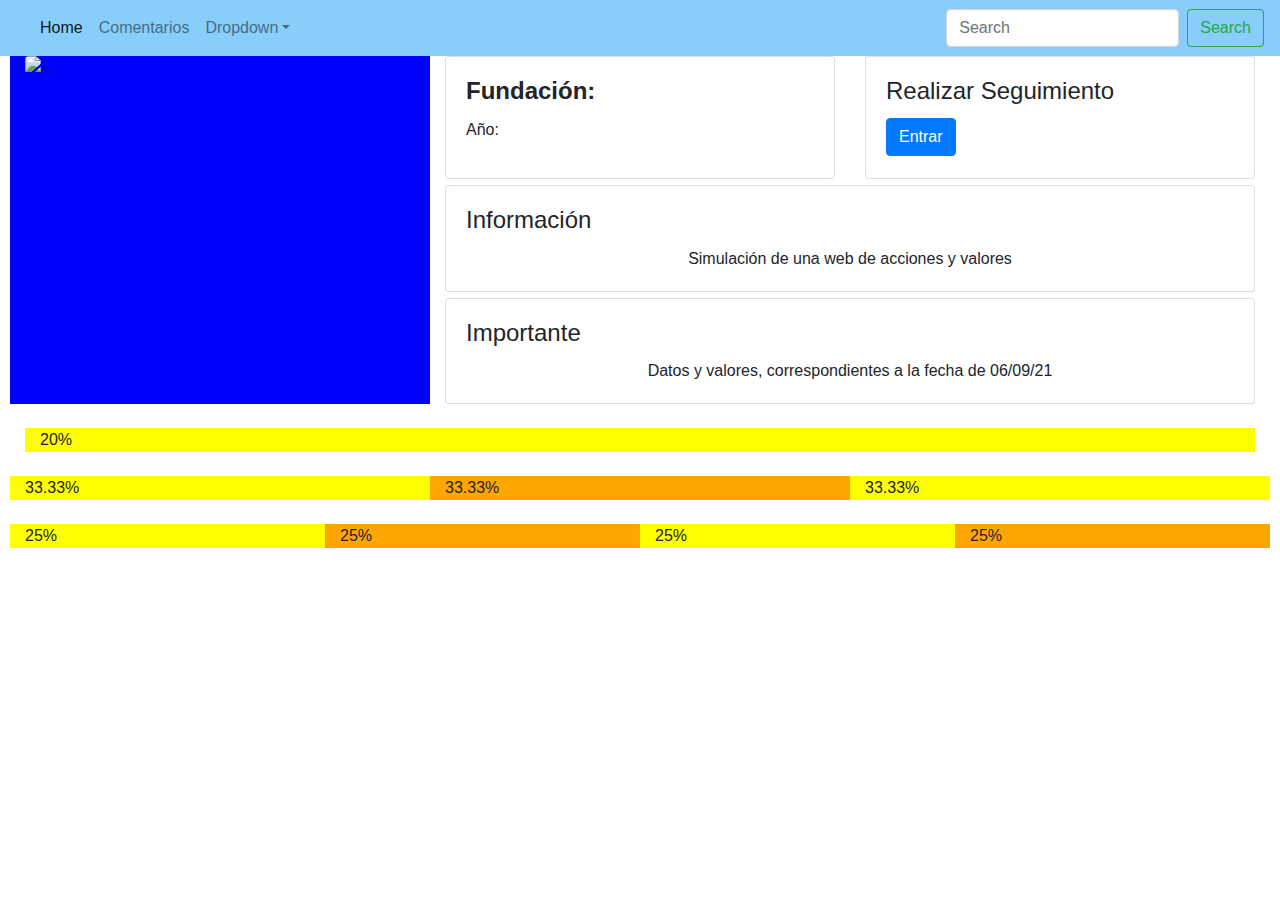
==== index.html @ 060ffbe7 "first commit" ====
<!doctype html>
<html lang="es">
  <head>
    <title>Taller 1</title>
    <!-- Required meta tags -->
    <meta charset="utf-8">
    <meta name="viewport" content="width=device-width, initial-scale=1, shrink-to-fit=no">
    
    <!-- Bootstrap CSS -->
    
    <link rel="stylesheet" href="style.css">
    <link rel="stylesheet" href="https://stackpath.bootstrapcdn.com/bootstrap/4.3.1/css/bootstrap.min.css" integrity="sha384-ggOyR0iXCbMQv3Xipma34MD+dH/1fQ784/j6cY/iJTQUOhcWr7x9JvoRxT2MZw1T" crossorigin="anonymous">
  </head>
  <body >

    <nav class="navbar navbar-expand-sm navbar-light ">
      <a class="navbar-brand" href="#"> <img id="logo" src="https://anfpfotos.cl/images/logo-web.png" alt=""></a>
      <button class="navbar-toggler d-lg-none" type="button" data-toggle="collapse" data-target="#collapsibleNavId"
          aria-controls="collapsibleNavId" aria-expanded="false" aria-label="Toggle navigation">
          <span class="navbar-toggler-icon"></span>
      </button>
      <div class="collapse navbar-collapse" id="collapsibleNavId">
          <ul class="navbar-nav mr-auto mt-2 mt-lg-0">
              <li class="nav-item active">
                  <a class="nav-link" href="#">Home <span class="sr-only">(current)</span></a>
              </li>
              <li class="nav-item">
                  <a class="nav-link" href="comentarios.html">Comentarios</a>
              </li>
              <li class="nav-item dropdown">
                  <a class="nav-link dropdown-toggle" href="#" id="dropdownId" data-toggle="dropdown"
                      aria-haspopup="true" aria-expanded="false">Dropdown</a>
                  <div class="dropdown-menu" aria-labelledby="dropdownId">
                      <a class="dropdown-item" href="#">Action 1</a>
                      <a class="dropdown-item" href="#">Action 2</a>
                  </div>
              </li>
          </ul>
          <form class="form-inline my-2 my-lg-0">
              <input class="form-control mr-sm-2" type="text" placeholder="Search">
              <button id="search" class="btn btn-outline-success my-2 my-sm-0" type="submit">Search</button>
          </form>
      </div>
  </nav>


   <div id="box">
    <div class="row">
      <div class="col-md-4" style="background-color:blue;"><img id="main" src="https://www.prensafutbol.cl/wp-content/uploads/2016/02/Camiseta_Logo_FederacionDeFutbolDeChile.jpg" class="rounded float-left" alt="..."></div>
      <div class="col-md">
        <div class="card-deck">
            <div class="card">
                <div class="card-body">
                    <h4 class="card-title"><b>Fundación: </b></h4>
                    <p>Año: </p>
                </div>
            </div>
            <div class="card">
                <div class="card-body">
                    <h4 class="card-title">Realizar Seguimiento</h4>
                    <button type="submit" class="btn btn-primary">Entrar</button>
                </div>
            </div>
        </div>
        <div class="col-md-14">
            <div class="card">

                <div class="card-body">
                    <h4 class="card-title">Información</h4>
                    <p style="text-align: center;" class="card-text">Simulación de una web de acciones y valores</p>
                </div>
            </div>
        </div>
        <div class="col-md-14">
            <div class="card">

                <div class="card-body">
                    <h4 class="card-title">Importante</h4>
                    <p style="text-align: center;" class="card-text">Datos y valores, correspondientes a la fecha de 06/09/21 </p>
                </div>
                </div>
            </div>
        </div>
    </div>
    <br>
    <div class="col" style="background-color:yellow;">20%</div>
    <br>
    <div class="row">
      <div class="col-sm-4" style="background-color:yellow;">33.33%</div>
      <div class="col-sm-4" style="background-color:orange;">33.33%</div>
      <div class="col-sm-4" style="background-color:yellow;">33.33%</div>
    </div>
    <br>
    
    <div class="row">
      <div class="col" style="background-color:yellow;">25%</div>
      <div class="col" style="background-color:orange;">25%</div>
      <div class="col" style="background-color:yellow;">25%</div>
      <div class="col" style="background-color:orange;">25%</div>
    </div>
 </div>



    <!-- Optional JavaScript -->
    <!-- jQuery first, then Popper.js, then Bootstrap JS -->
    <script src="main.js"></script>
    <script src="https://code.jquery.com/jquery-3.3.1.slim.min.js" integrity="sha384-q8i/X+965DzO0rT7abK41JStQIAqVgRVzpbzo5smXKp4YfRvH+8abtTE1Pi6jizo" crossorigin="anonymous"></script>
    <script src="https://cdnjs.cloudflare.com/ajax/libs/popper.js/1.14.7/umd/popper.min.js" integrity="sha384-UO2eT0CpHqdSJQ6hJty5KVphtPhzWj9WO1clHTMGa3JDZwrnQq4sF86dIHNDz0W1" crossorigin="anonymous"></script>
    <script src="https://stackpath.bootstrapcdn.com/bootstrap/4.3.1/js/bootstrap.min.js" integrity="sha384-JjSmVgyd0p3pXB1rRibZUAYoIIy6OrQ6VrjIEaFf/nJGzIxFDsf4x0xIM+B07jRM" crossorigin="anonymous"></script>
  </body>
</html>
---- style.css ----
#box{
padding-left: 25px;
padding-right: 25px;
}

.navbar-light{
    background-color: lightskyblue;
}

#search{
    background-color: wi;
}

.col-sm-6{
    margin-top: 50px;
   
    border: darkslateblue solid 1px;
    border-radius: 12px;
}

.form-group{
    margin-bottom: 15px;
}



#formulario{
    width: 650px;
    margin-left: auto;
    margin-right: auto;
}

#logo{
    width: 80%;
    margin: 0;
}

#main{
    
    width: 99%;
}

#box1{
    margin-top: 15px;

}

.col-md-14 {
    margin-top: 6px;
}

#cartas{
    margin-top: 45px;
    height: 100%;
}



}
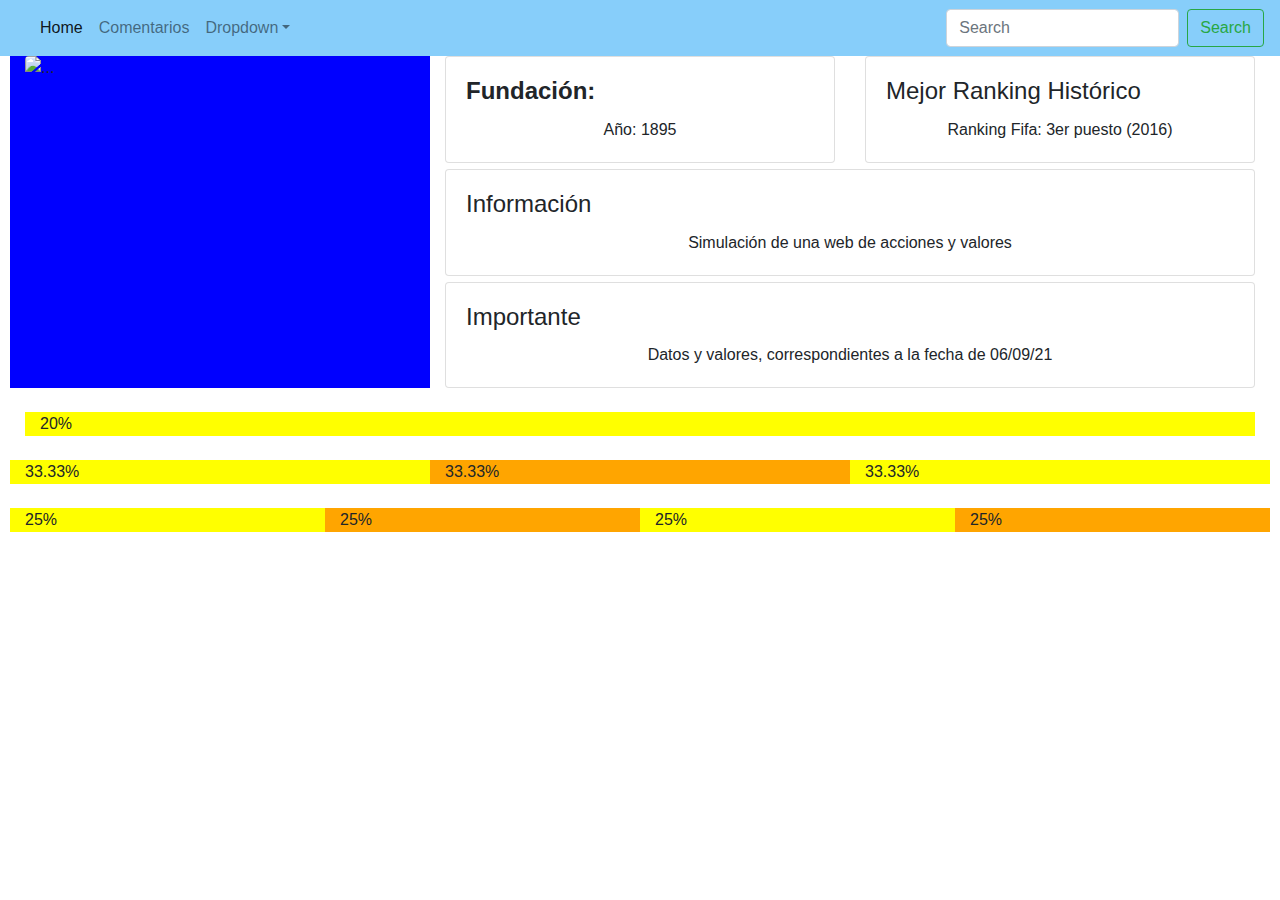
==== commit a4a09efd: "udpate hover" ====
--- a/index.html
+++ b/index.html
@@ -1,112 +1,126 @@
 <!doctype html>
 <html lang="es">
-  <head>
+
+<head>
     <title>Taller 1</title>
     <!-- Required meta tags -->
     <meta charset="utf-8">
     <meta name="viewport" content="width=device-width, initial-scale=1, shrink-to-fit=no">
-    
+
     <!-- Bootstrap CSS -->
-    
+
     <link rel="stylesheet" href="style.css">
-    <link rel="stylesheet" href="https://stackpath.bootstrapcdn.com/bootstrap/4.3.1/css/bootstrap.min.css" integrity="sha384-ggOyR0iXCbMQv3Xipma34MD+dH/1fQ784/j6cY/iJTQUOhcWr7x9JvoRxT2MZw1T" crossorigin="anonymous">
-  </head>
-  <body >
+    <link rel="stylesheet" href="https://stackpath.bootstrapcdn.com/bootstrap/4.3.1/css/bootstrap.min.css"
+        integrity="sha384-ggOyR0iXCbMQv3Xipma34MD+dH/1fQ784/j6cY/iJTQUOhcWr7x9JvoRxT2MZw1T" crossorigin="anonymous">
+</head>
+
+<body>
 
     <nav class="navbar navbar-expand-sm navbar-light ">
-      <a class="navbar-brand" href="#"> <img id="logo" src="https://anfpfotos.cl/images/logo-web.png" alt=""></a>
-      <button class="navbar-toggler d-lg-none" type="button" data-toggle="collapse" data-target="#collapsibleNavId"
-          aria-controls="collapsibleNavId" aria-expanded="false" aria-label="Toggle navigation">
-          <span class="navbar-toggler-icon"></span>
-      </button>
-      <div class="collapse navbar-collapse" id="collapsibleNavId">
-          <ul class="navbar-nav mr-auto mt-2 mt-lg-0">
-              <li class="nav-item active">
-                  <a class="nav-link" href="#">Home <span class="sr-only">(current)</span></a>
-              </li>
-              <li class="nav-item">
-                  <a class="nav-link" href="comentarios.html">Comentarios</a>
-              </li>
-              <li class="nav-item dropdown">
-                  <a class="nav-link dropdown-toggle" href="#" id="dropdownId" data-toggle="dropdown"
-                      aria-haspopup="true" aria-expanded="false">Dropdown</a>
-                  <div class="dropdown-menu" aria-labelledby="dropdownId">
-                      <a class="dropdown-item" href="#">Action 1</a>
-                      <a class="dropdown-item" href="#">Action 2</a>
-                  </div>
-              </li>
-          </ul>
-          <form class="form-inline my-2 my-lg-0">
-              <input class="form-control mr-sm-2" type="text" placeholder="Search">
-              <button id="search" class="btn btn-outline-success my-2 my-sm-0" type="submit">Search</button>
-          </form>
-      </div>
-  </nav>
+        <a class="navbar-brand" href="#"> <img id="logo" src="https://anfpfotos.cl/images/logo-web.png" alt=""></a>
+        <button class="navbar-toggler d-lg-none" type="button" data-toggle="collapse" data-target="#collapsibleNavId"
+            aria-controls="collapsibleNavId" aria-expanded="false" aria-label="Toggle navigation">
+            <span class="navbar-toggler-icon"></span>
+        </button>
+        <div class="collapse navbar-collapse" id="collapsibleNavId">
+            <ul class="navbar-nav mr-auto mt-2 mt-lg-0">
+                <li class="nav-item active">
+                    <a class="nav-link" href="#">Home <span class="sr-only">(current)</span></a>
+                </li>
+                <li class="nav-item">
+                    <a class="nav-link" href="comentarios.html">Comentarios</a>
+                </li>
+                <li class="nav-item dropdown">
+                    <a class="nav-link dropdown-toggle" href="#" id="dropdownId" data-toggle="dropdown"
+                        aria-haspopup="true" aria-expanded="false">Dropdown</a>
+                    <div class="dropdown-menu" aria-labelledby="dropdownId">
+                        <a class="dropdown-item" href="#">Action 1</a>
+                        <a class="dropdown-item" href="#">Action 2</a>
+                    </div>
+                </li>
+            </ul>
+            <form class="form-inline my-2 my-lg-0">
+                <input class="form-control mr-sm-2" type="text" placeholder="Search">
+                <button id="search" class="btn btn-outline-success my-2 my-sm-0" type="submit">Search</button>
+            </form>
+        </div>
+    </nav>
 
 
-   <div id="box">
-    <div class="row">
-      <div class="col-md-4" style="background-color:blue;"><img id="main" src="https://www.prensafutbol.cl/wp-content/uploads/2016/02/Camiseta_Logo_FederacionDeFutbolDeChile.jpg" class="rounded float-left" alt="..."></div>
-      <div class="col-md">
-        <div class="card-deck">
-            <div class="card">
-                <div class="card-body">
-                    <h4 class="card-title"><b>Fundación: </b></h4>
-                    <p>Año: </p>
+    <div id="box">
+        <div class="row">
+            <div class="col-md-4" style="background-color:blue;"><img id="main"
+                    src="https://www.prensafutbol.cl/wp-content/uploads/2016/02/Camiseta_Logo_FederacionDeFutbolDeChile.jpg"
+                    class="rounded float-left" alt="..."></div>
+            <div class="col-md">
+                <div class="card-deck">
+                    <div class="card">
+                        <div class="card-body">
+                            <h4 class="card-title"><b>Fundación: </b></h4>
+                            <p style="text-align: center;" class="card-text">Año: 1895</p>
+                        </div>
+                    </div>
+                    <div class="card">
+                        <div class="card-body">
+                            <h4 class="card-title">Mejor Ranking Histórico</h4>
+                            <p style="text-align: center;" class="card-text" >Ranking Fifa: 3er puesto (2016)</p>
+                        </div>
+                    </div>
                 </div>
-            </div>
-            <div class="card">
-                <div class="card-body">
-                    <h4 class="card-title">Realizar Seguimiento</h4>
-                    <button type="submit" class="btn btn-primary">Entrar</button>
+                <div class="col-md-14">
+                    <div class="card">
+
+                        <div class="card-body">
+                            <h4 class="card-title">Información</h4>
+                            <p style="text-align: center;" class="card-text">Simulación de una web de acciones y valores
+                            </p>
+                        </div>
+                    </div>
+                </div>
+                <div class="col-md-14">
+                    <div class="card">
+
+                        <div class="card-body">
+                            <h4 class="card-title">Importante</h4>
+                            <p style="text-align: center;" class="card-text">Datos y valores, correspondientes a la
+                                fecha de 06/09/21 </p>
+                        </div>
+                    </div>
                 </div>
             </div>
         </div>
-        <div class="col-md-14">
-            <div class="card">
+        <br>
+        <div class="col" style="background-color:yellow;">20%</div>
+        <br>
+        <div class="row">
+            <div class="col-sm-4" style="background-color:yellow;">33.33%</div>
+            <div class="col-sm-4" style="background-color:orange;">33.33%</div>
+            <div class="col-sm-4" style="background-color:yellow;">33.33%</div>
+        </div>
+        <br>
 
-                <div class="card-body">
-                    <h4 class="card-title">Información</h4>
-                    <p style="text-align: center;" class="card-text">Simulación de una web de acciones y valores</p>
-                </div>
-            </div>
-        </div>
-        <div class="col-md-14">
-            <div class="card">
-
-                <div class="card-body">
-                    <h4 class="card-title">Importante</h4>
-                    <p style="text-align: center;" class="card-text">Datos y valores, correspondientes a la fecha de 06/09/21 </p>
-                </div>
-                </div>
-            </div>
+        <div class="row">
+            <div class="col" style="background-color:yellow;">25%</div>
+            <div class="col" style="background-color:orange;">25%</div>
+            <div class="col" style="background-color:yellow;">25%</div>
+            <div class="col" style="background-color:orange;">25%</div>
         </div>
     </div>
-    <br>
-    <div class="col" style="background-color:yellow;">20%</div>
-    <br>
-    <div class="row">
-      <div class="col-sm-4" style="background-color:yellow;">33.33%</div>
-      <div class="col-sm-4" style="background-color:orange;">33.33%</div>
-      <div class="col-sm-4" style="background-color:yellow;">33.33%</div>
-    </div>
-    <br>
-    
-    <div class="row">
-      <div class="col" style="background-color:yellow;">25%</div>
-      <div class="col" style="background-color:orange;">25%</div>
-      <div class="col" style="background-color:yellow;">25%</div>
-      <div class="col" style="background-color:orange;">25%</div>
-    </div>
- </div>
 
 
 
     <!-- Optional JavaScript -->
     <!-- jQuery first, then Popper.js, then Bootstrap JS -->
     <script src="main.js"></script>
-    <script src="https://code.jquery.com/jquery-3.3.1.slim.min.js" integrity="sha384-q8i/X+965DzO0rT7abK41JStQIAqVgRVzpbzo5smXKp4YfRvH+8abtTE1Pi6jizo" crossorigin="anonymous"></script>
-    <script src="https://cdnjs.cloudflare.com/ajax/libs/popper.js/1.14.7/umd/popper.min.js" integrity="sha384-UO2eT0CpHqdSJQ6hJty5KVphtPhzWj9WO1clHTMGa3JDZwrnQq4sF86dIHNDz0W1" crossorigin="anonymous"></script>
-    <script src="https://stackpath.bootstrapcdn.com/bootstrap/4.3.1/js/bootstrap.min.js" integrity="sha384-JjSmVgyd0p3pXB1rRibZUAYoIIy6OrQ6VrjIEaFf/nJGzIxFDsf4x0xIM+B07jRM" crossorigin="anonymous"></script>
-  </body>
+    <script src="https://code.jquery.com/jquery-3.3.1.slim.min.js"
+        integrity="sha384-q8i/X+965DzO0rT7abK41JStQIAqVgRVzpbzo5smXKp4YfRvH+8abtTE1Pi6jizo"
+        crossorigin="anonymous"></script>
+    <script src="https://cdnjs.cloudflare.com/ajax/libs/popper.js/1.14.7/umd/popper.min.js"
+        integrity="sha384-UO2eT0CpHqdSJQ6hJty5KVphtPhzWj9WO1clHTMGa3JDZwrnQq4sF86dIHNDz0W1"
+        crossorigin="anonymous"></script>
+    <script src="https://stackpath.bootstrapcdn.com/bootstrap/4.3.1/js/bootstrap.min.js"
+        integrity="sha384-JjSmVgyd0p3pXB1rRibZUAYoIIy6OrQ6VrjIEaFf/nJGzIxFDsf4x0xIM+B07jRM"
+        crossorigin="anonymous"></script>
+</body>
+
 </html>--- a/style.css
+++ b/style.css
@@ -56,5 +56,6 @@
 }
 
 
-
-} +.card :hover{
+    color: red;
+}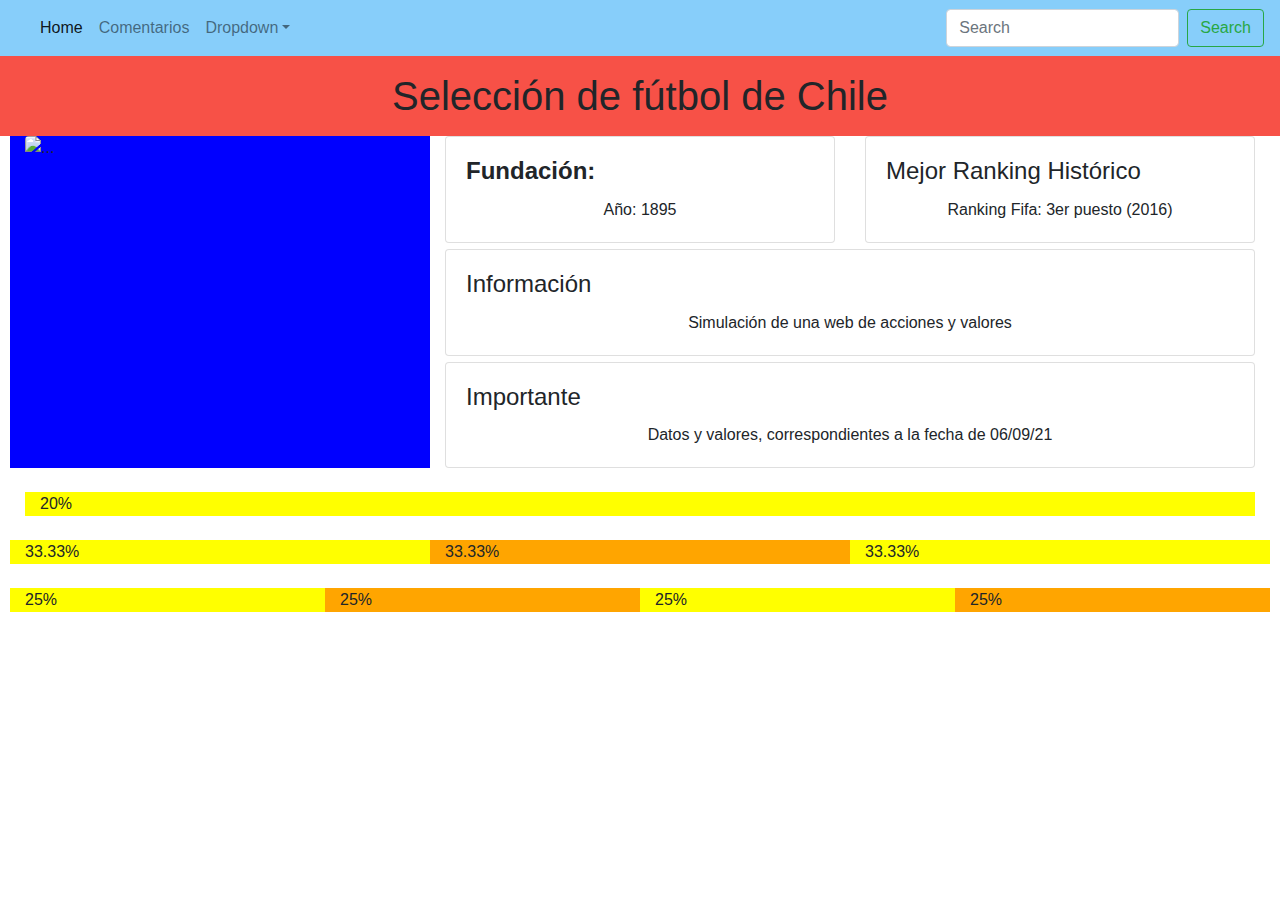
==== commit 76a7f249: "last commit" ====
--- a/index.html
+++ b/index.html
@@ -47,6 +47,12 @@
     </nav>
 
 
+        <div class="row">
+            <div class="col" id="titular" style="background-color:#F75147">
+            <h1 >Selección de fútbol de Chile</h1>
+            </div>
+    </div>
+
     <div id="box">
         <div class="row">
             <div class="col-md-4" style="background-color:blue;"><img id="main"
@@ -60,7 +66,7 @@
                             <p style="text-align: center;" class="card-text">Año: 1895</p>
                         </div>
                     </div>
-                    <div class="card">
+                    <div class="card" id="card2">
                         <div class="card-body">
                             <h4 class="card-title">Mejor Ranking Histórico</h4>
                             <p style="text-align: center;" class="card-text" >Ranking Fifa: 3er puesto (2016)</p>
@@ -78,7 +84,7 @@
                     </div>
                 </div>
                 <div class="col-md-14">
-                    <div class="card">
+                    <div class="card" id="card2">
 
                         <div class="card-body">
                             <h4 class="card-title">Importante</h4>
--- a/style.css
+++ b/style.css
@@ -38,7 +38,7 @@
 
 #main{
     
-    width: 99%;
+    width: 100%;
 }
 
 #box1{
@@ -55,7 +55,19 @@
     height: 100%;
 }
 
+#titular{
+    height: 5rem;
+    padding: 1rem;
+    text-align: center;
+    font-family: Impact, Haettenschweiler, 'Arial Narrow Bold', sans-serif;
+
+}
 
 .card :hover{
     color: red;
-}+   
+}
+
+#card2 :hover{
+    color: blue;
+  }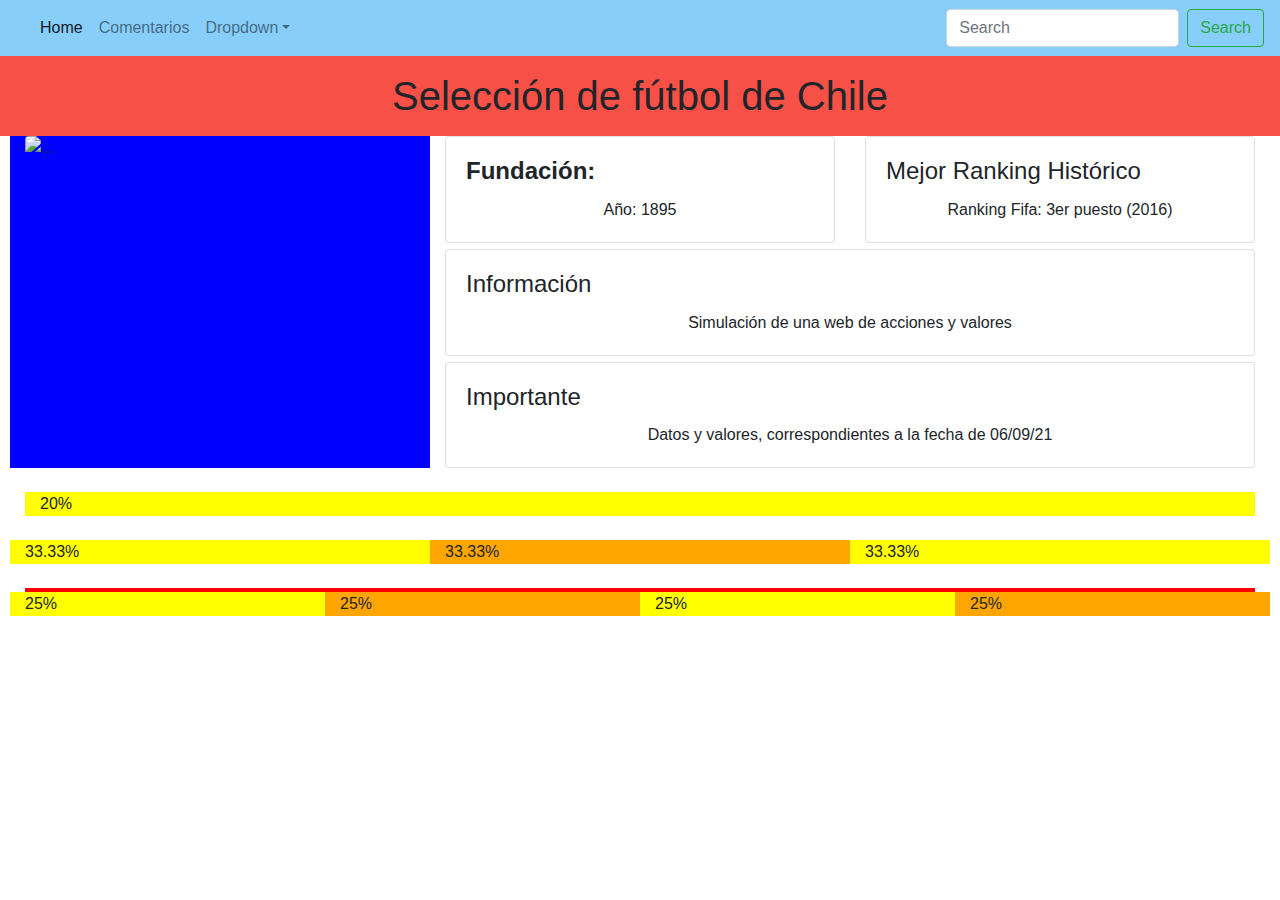
==== commit 9ce4ca1e: "Corregir [Object, object]" ====
--- a/index.html
+++ b/index.html
@@ -47,10 +47,13 @@
     </nav>
 
 
-        <div class="row">
-            <div class="col" id="titular" style="background-color:#F75147">
-            <h1 >Selección de fútbol de Chile</h1>
-            </div>
+
+
+
+    <div class="row">
+        <div class="col" id="titular" style="background-color:#F75147">
+            <h1>Selección de fútbol de Chile</h1>
+        </div>
     </div>
 
     <div id="box">
@@ -69,7 +72,7 @@
                     <div class="card" id="card2">
                         <div class="card-body">
                             <h4 class="card-title">Mejor Ranking Histórico</h4>
-                            <p style="text-align: center;" class="card-text" >Ranking Fifa: 3er puesto (2016)</p>
+                            <p style="text-align: center;" class="card-text">Ranking Fifa: 3er puesto (2016)</p>
                         </div>
                     </div>
                 </div>
@@ -105,6 +108,11 @@
         </div>
         <br>
 
+       
+        <div data-index="index" id="cajaComentarios">
+           
+        </div>
+
         <div class="row">
             <div class="col" style="background-color:yellow;">25%</div>
             <div class="col" style="background-color:orange;">25%</div>
--- a/style.css
+++ b/style.css
@@ -70,4 +70,8 @@
 
 #card2 :hover{
     color: blue;
-  }+  }
+#cajaComentarios{
+    border: red solid 2px;
+    border-color: red solid 1px;
+}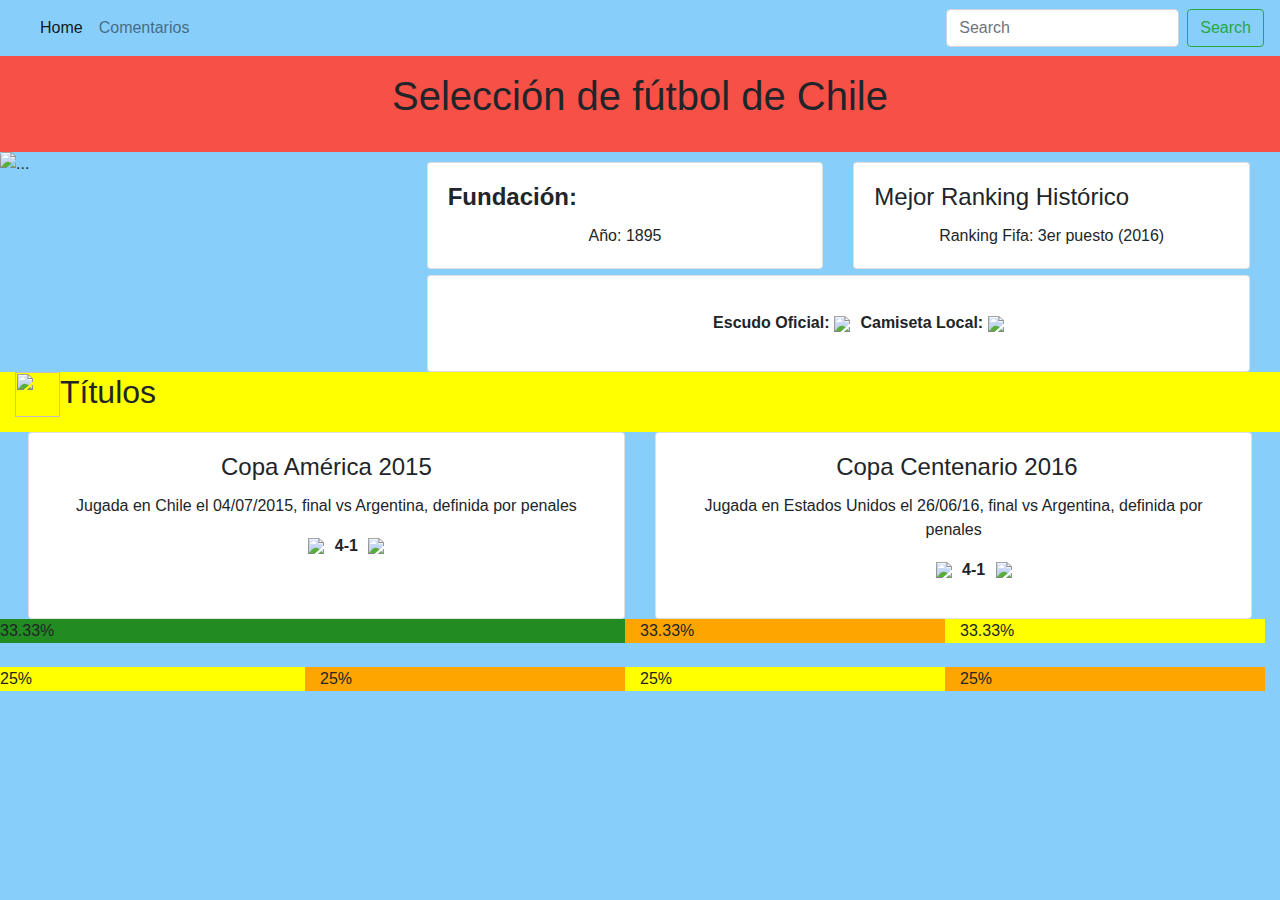
==== commit e8bd1a4f: "comentarios activos, falta agregar info de jugadores, validar la entrada de reviews" ====
--- a/index.html
+++ b/index.html
@@ -14,7 +14,7 @@
         integrity="sha384-ggOyR0iXCbMQv3Xipma34MD+dH/1fQ784/j6cY/iJTQUOhcWr7x9JvoRxT2MZw1T" crossorigin="anonymous">
 </head>
 
-<body>
+<body style="background-color: lightskyblue;">
 
     <nav class="navbar navbar-expand-sm navbar-light ">
         <a class="navbar-brand" href="#"> <img id="logo" src="https://anfpfotos.cl/images/logo-web.png" alt=""></a>
@@ -30,14 +30,6 @@
                 <li class="nav-item">
                     <a class="nav-link" href="comentarios.html">Comentarios</a>
                 </li>
-                <li class="nav-item dropdown">
-                    <a class="nav-link dropdown-toggle" href="#" id="dropdownId" data-toggle="dropdown"
-                        aria-haspopup="true" aria-expanded="false">Dropdown</a>
-                    <div class="dropdown-menu" aria-labelledby="dropdownId">
-                        <a class="dropdown-item" href="#">Action 1</a>
-                        <a class="dropdown-item" href="#">Action 2</a>
-                    </div>
-                </li>
             </ul>
             <form class="form-inline my-2 my-lg-0">
                 <input class="form-control mr-sm-2" type="text" placeholder="Search">
@@ -50,20 +42,21 @@
 
 
 
-    <div class="row">
-        <div class="col" id="titular" style="background-color:#F75147">
-            <h1>Selección de fútbol de Chile</h1>
-        </div>
+
+    <div class="col" id="titular" style="background-color:#F75147">
+        <h1 id="central">Selección de fútbol de Chile</h1>
     </div>
 
     <div id="box">
         <div class="row">
-            <div class="col-md-4" style="background-color:blue;"><img id="main"
-                    src="https://www.prensafutbol.cl/wp-content/uploads/2016/02/Camiseta_Logo_FederacionDeFutbolDeChile.jpg"
-                    class="rounded float-left" alt="..."></div>
+            <div class="col-md-4">
+                <span><img id="main"
+                        src="https://www.prensafutbol.cl/wp-content/uploads/2016/02/Camiseta_Logo_FederacionDeFutbolDeChile.jpg"
+                        class="rounded float-left" alt="..."></span>
+            </div>
             <div class="col-md">
-                <div class="card-deck">
-                    <div class="card">
+                <div class="card-deck" id="cartas">
+                    <div class="card" id="card1">
                         <div class="card-body">
                             <h4 class="card-title"><b>Fundación: </b></h4>
                             <p style="text-align: center;" class="card-text">Año: 1895</p>
@@ -77,40 +70,84 @@
                     </div>
                 </div>
                 <div class="col-md-14">
-                    <div class="card">
-
+                    <div class="card" id="card1">
                         <div class="card-body">
-                            <h4 class="card-title">Información</h4>
-                            <p style="text-align: center;" class="card-text">Simulación de una web de acciones y valores
-                            </p>
-                        </div>
-                    </div>
-                </div>
-                <div class="col-md-14">
-                    <div class="card" id="card2">
-
-                        <div class="card-body">
-                            <h4 class="card-title">Importante</h4>
-                            <p style="text-align: center;" class="card-text">Datos y valores, correspondientes a la
-                                fecha de 06/09/21 </p>
+                            <ul id="lista1">
+                                <li><Span><b>Escudo Oficial: </b><img
+                                            src="https://anfpfotos.cl/clubes//322762a03d21051fa7b2fa0c962609df.png"
+                                            width="80"></Span></li>
+                                <li><span><b>Camiseta Local: </b><img
+                                            src="https://cdn.fifacm.com/content/media/imgs/fifa21/kits/j0_111459_0.png "
+                                            width="80"></span></li>
+                            </ul>
                         </div>
                     </div>
                 </div>
             </div>
+
         </div>
-        <br>
-        <div class="col" style="background-color:yellow;">20%</div>
-        <br>
+        <div class="col" style="background-color:yellow; height: 60px;">
+            <h2><i><img src="https://images.vexels.com/media/users/3/166374/isolated/lists/2d110c8fc75eff04efb10ec632216b01-trofeo-de-graduacion-plana.png"
+                        id="logoBanner" alt=""></i>Títulos</h2>
+        </div>
+        <div>
+            <div class="card-deck" id="trofeos">
+                <div class="card">
+                    <img class="card-img-top" src="holder.js/100x180/" alt="">
+                    <div class="card-body">
+                        <h4 style="text-align: center;" class="card-title"> <span><img
+                                    src="https://anfpfotos.cl/img/copamerica.png" alt=""></span>Copa América
+                            2015</h4>
+                        <p class="card-text" style="text-align: center;">Jugada en Chile el 04/07/2015, final vs
+                            Argentina, definida por penales</p>
+                        <ul id="lista1">
+                            <li><Span> <img src="https://anfpfotos.cl/clubes//322762a03d21051fa7b2fa0c962609df.png"
+                                        width="40"></span></li>
+                            <li><span><b> 4-1</b>
+                                </span></li>
+                            <li><span><img src="https://anfpfotos.cl/clubes/2ca171b719b56623b7f739026416ff19.png"
+                                        width="40"></span></li>
+                        </ul>
+                    </div>
+                </div>
+                <div class="card">
+                    <img class="card-img-top" src="holder.js/100x180/" alt="">
+                    <div class="card-body">
+                        <h4 style="text-align: center;" class="card-title"><span><img
+                                    src="https://anfpfotos.cl/img/copacentenario.png" alt=""></span> Copa Centenario
+                            2016</h4>
+                        <p class="card-text" style="text-align: center;">Jugada en Estados Unidos el 26/06/16, final vs
+                            Argentina, definida por
+                            penales</p>
+                        <ul id="lista1">
+                            <li><Span> <img src="https://anfpfotos.cl/clubes//322762a03d21051fa7b2fa0c962609df.png"
+                                        width="40"></span></li>
+                            <li><span><b> 4-1</b>
+                                </span></li>
+                            <li><span><img src="https://anfpfotos.cl/clubes/2ca171b719b56623b7f739026416ff19.png"
+                                        width="40"></span></li>
+                        </ul>
+                    </div>
+
+                </div>
+            </div>
+        </div>
+
+
+
+
         <div class="row">
-            <div class="col-sm-4" style="background-color:yellow;">33.33%</div>
-            <div class="col-sm-4" style="background-color:orange;">33.33%</div>
-            <div class="col-sm-4" style="background-color:yellow;">33.33%</div>
+            <div class="col-6" style="background-color:forestgreen;">33.33%</div>
+            <div class="col-sm" style="background-color:orange;">33.33%</div>
+            <div class="col-3" style="background-color:yellow;">33.33%</div>
         </div>
         <br>
 
-       
-        <div data-index="index" id="cajaComentarios">
-           
+
+        <div class="container">
+            <div data-index="index" id="cajaComentarios">
+
+            </div>
         </div>
 
         <div class="row">
--- a/style.css
+++ b/style.css
@@ -1,16 +1,20 @@
+.h3{
+    text-align: center;
+}
 
 #box{
-padding-left: 25px;
-padding-right: 25px;
+width: 100%;
 }
 
+.row{
+    width: 100%;
+}
 .navbar-light{
+    width: 100%;
     background-color: lightskyblue;
 }
 
-#search{
-    background-color: wi;
-}
+
 
 .col-sm-6{
     margin-top: 50px;
@@ -22,7 +26,6 @@
 .form-group{
     margin-bottom: 15px;
 }
-
 
 
 #formulario{
@@ -37,8 +40,7 @@
 }
 
 #main{
-    
-    width: 100%;
+   width: 100%;
 }
 
 #box1{
@@ -51,27 +53,83 @@
 }
 
 #cartas{
-    margin-top: 45px;
-    height: 100%;
+    margin-top: 10px;
 }
 
 #titular{
-    height: 5rem;
-    padding: 1rem;
+    height: 6rem;
+    padding-top: 1rem;
     text-align: center;
     font-family: Impact, Haettenschweiler, 'Arial Narrow Bold', sans-serif;
 
 }
 
-.card :hover{
-    color: red;
-   
+#card1 :hover{
+    color: red;  
+}
+#lista1 li{
+    display:inline;
+    padding-left:3px;
+    padding-right:3px;
 }
 
 #card2 :hover{
     color: blue;
   }
-#cajaComentarios{
-    border: red solid 2px;
-    border-color: red solid 1px;
-}+
+#com{
+    margin-bottom: 10px;
+    margin-left: auto;
+    margin-right: auto;
+    background-color: whitesmoke;
+    border: black solid 3px;
+
+}
+.cardeck{
+    width: 40%;
+    align-items: center;
+    text-align: center;
+}
+
+#logoBanner{
+    width: 45px;
+    height: 45px;
+}
+
+#trofeos{
+    margin-left: auto;
+    margin-right: auto;
+    width: 98%;
+}
+
+@media only screen and (min-width: 550px) {
+    .box {
+      width: 100%;
+    }
+    
+    #lista1{
+        margin-top: 15px;
+        text-align: center;
+    }
+   
+}
+
+@media only screen and (max-width: 550px) {
+    #central{
+        font-size:35px;
+    }
+    #main{
+        width: 99%;
+    }
+    #lista1{
+        
+        width: 850px;
+        padding-left: 0px;
+        margin-left: auto;
+        margin-right: auto;
+    }
+    .box{
+        width: 850px;
+    }
+   
+}
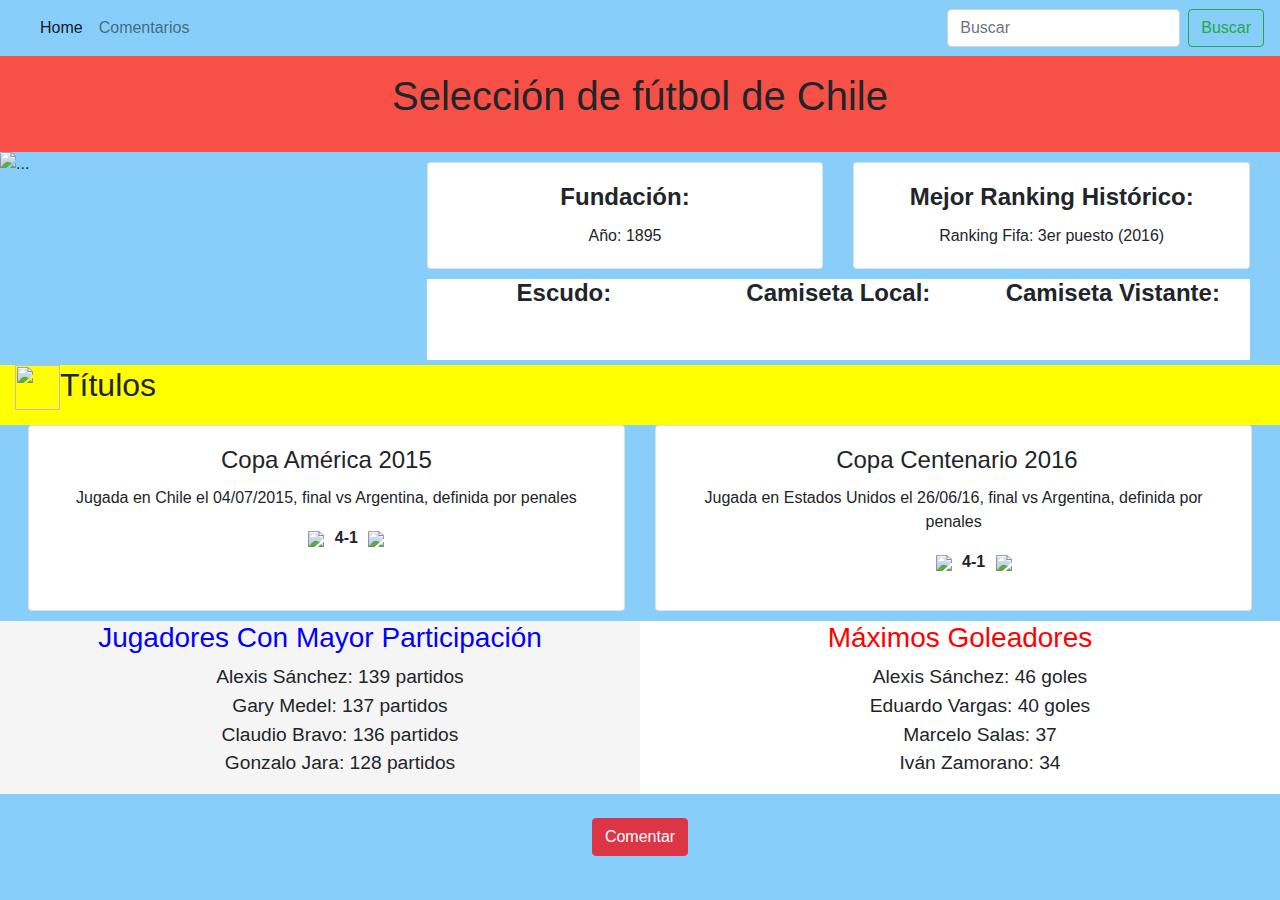
==== commit a56d3ee3: "update cols and comentarios page" ====
--- a/index.html
+++ b/index.html
@@ -16,7 +16,7 @@
 
 <body style="background-color: lightskyblue;">
 
-    <nav class="navbar navbar-expand-sm navbar-light ">
+    <nav class="navbar navbar-expand-sm navbar-light">
         <a class="navbar-brand" href="#"> <img id="logo" src="https://anfpfotos.cl/images/logo-web.png" alt=""></a>
         <button class="navbar-toggler d-lg-none" type="button" data-toggle="collapse" data-target="#collapsibleNavId"
             aria-controls="collapsibleNavId" aria-expanded="false" aria-label="Toggle navigation">
@@ -25,15 +25,15 @@
         <div class="collapse navbar-collapse" id="collapsibleNavId">
             <ul class="navbar-nav mr-auto mt-2 mt-lg-0">
                 <li class="nav-item active">
-                    <a class="nav-link" href="#">Home <span class="sr-only">(current)</span></a>
+                    <a class="nav-link" href="#">Home <span class="sr-only"></a>
                 </li>
                 <li class="nav-item">
                     <a class="nav-link" href="comentarios.html">Comentarios</a>
                 </li>
             </ul>
             <form class="form-inline my-2 my-lg-0">
-                <input class="form-control mr-sm-2" type="text" placeholder="Search">
-                <button id="search" class="btn btn-outline-success my-2 my-sm-0" type="submit">Search</button>
+                <input class="form-control mr-sm-2" type="text" placeholder="Buscar">
+                <button id="search" class="btn btn-outline-success my-2 my-sm-0" type="submit">Buscar</button>
             </form>
         </div>
     </nav>
@@ -62,25 +62,34 @@
                             <p style="text-align: center;" class="card-text">Año: 1895</p>
                         </div>
                     </div>
-                    <div class="card" id="card2">
+                    <div class="card" id="card1">
                         <div class="card-body">
-                            <h4 class="card-title">Mejor Ranking Histórico</h4>
+                            <h4 class="card-title"><b>Mejor Ranking Histórico: </b></h4>
                             <p style="text-align: center;" class="card-text">Ranking Fifa: 3er puesto (2016)</p>
                         </div>
                     </div>
                 </div>
-                <div class="col-md-14">
-                    <div class="card" id="card1">
-                        <div class="card-body">
-                            <ul id="lista1">
-                                <li><Span><b>Escudo Oficial: </b><img
-                                            src="https://anfpfotos.cl/clubes//322762a03d21051fa7b2fa0c962609df.png"
-                                            width="80"></Span></li>
-                                <li><span><b>Camiseta Local: </b><img
-                                            src="https://cdn.fifacm.com/content/media/imgs/fifa21/kits/j0_111459_0.png "
-                                            width="80"></span></li>
-                            </ul>
-                        </div>
+                <div class="row" style="margin-left: auto; margin-right: auto; margin-top: 10px;">
+                    <div id="simbolos" class="col-lg" style="background-color:white;">
+                        <h4 class="card-title"><b>Escudo: </b></h4>
+                        <ul id="lista3">
+                            <span><img src="https://anfpfotos.cl/notas/logo-federacion2019.png" width="150"
+                                    alt=""></span>
+                        </ul>
+                    </div>
+                    <div id="simbolos" class="col-lg" style="background-color:white">
+                        <h4  class="card-title "><b>Camiseta Local: </b></h4>
+                        <ul id="lista3">
+                            <span><img src="https://cdn.fifacm.com/content/media/imgs/fifa21/kits/j0_111459_0.png"
+                                    width="150" alt=""></span>
+                        </ul>
+                    </div>
+                    <div id="simbolos" class="col-lg" style="background-color:white">
+                        <h4 class="card-title"><b>Camiseta Vistante: </b></h4>
+                        <ul id="lista3">
+                            <span><img src="https://cdn.fifacm.com/content/media/imgs/fifa21/kits/j1_111459_0.png" width="150"
+                                    alt=""></span>
+                        </ul>
                     </div>
                 </div>
             </div>
@@ -128,18 +137,33 @@
                                         width="40"></span></li>
                         </ul>
                     </div>
-
-                </div>
-            </div>
-        </div>
-
-
-
-
-        <div class="row">
-            <div class="col-6" style="background-color:forestgreen;">33.33%</div>
-            <div class="col-sm" style="background-color:orange;">33.33%</div>
-            <div class="col-3" style="background-color:yellow;">33.33%</div>
+                </div>
+            </div>
+        </div>
+
+
+
+
+        <div class="row" style="margin-left: auto; margin-right: auto; margin-top: 10px;">
+            <div class="col-lg" style="background-color:whitesmoke;">
+                <h3 style="color: blue;">Jugadores Con Mayor Participación</h3>
+                <ul id="lista2">
+                    <li><span>Alexis Sánchez: 139 partidos</span></li>
+                    <li><span>Gary Medel: 137 partidos</span></li>
+                    <li><span>Claudio Bravo: 136 partidos</span></li>
+                    <li><span>Gonzalo Jara: 128 partidos</span></li>
+                </ul>
+            </div>
+            <div class="col-lg" style="background-color:white">
+                <h3 style="color: red;">Máximos Goleadores</h3>
+                <ul id="lista2">
+                    <li><span>Alexis Sánchez: 46 goles</span></li>
+                    <li><span>Eduardo Vargas: 40 goles</span></li>
+                    <li><span>Marcelo Salas: 37</span></li>
+                    <li><span>Iván Zamorano: 34</span></li>
+                </ul>
+            </div>
+
         </div>
         <br>
 
@@ -148,14 +172,14 @@
             <div data-index="index" id="cajaComentarios">
 
             </div>
-        </div>
-
-        <div class="row">
-            <div class="col" style="background-color:yellow;">25%</div>
-            <div class="col" style="background-color:orange;">25%</div>
-            <div class="col" style="background-color:yellow;">25%</div>
-            <div class="col" style="background-color:orange;">25%</div>
-        </div>
+           <div>
+               <div class="col-xs-1-12">
+                    <a name="" id="" class="btn btn-danger" href="comentarios.html" role="button">Comentar</a>
+               </div>
+           </div>
+        </div>
+
+    
     </div>
 
 
--- a/style.css
+++ b/style.css
@@ -14,7 +14,10 @@
     background-color: lightskyblue;
 }
 
-
+.container{
+    text-align: center;
+    padding-bottom: 25px;
+}
 
 .col-sm-6{
     margin-top: 50px;
@@ -77,6 +80,11 @@
     color: blue;
   }
 
+#comentarios{
+    margin-top: 80px;
+    width: 50%;
+}
+
 #com{
     margin-bottom: 10px;
     margin-left: auto;
@@ -111,6 +119,10 @@
         margin-top: 15px;
         text-align: center;
     }
+    #comentarios{
+        
+        width: 40%;
+    }
    
 }
 
@@ -130,6 +142,36 @@
     }
     .box{
         width: 850px;
+    
+    }
+    #comentarios{
+        width: 100%;
     }
    
 }
+h3{
+    text-align: center;
+}
+#lista2{
+    text-align: center;
+    font-size: 1.2rem;
+    list-style:none;
+}
+
+#simbolos{
+    margin-bottom: 5px;
+}
+
+#simbolos :hover{
+color: blue;
+}
+
+#lista3{
+    padding-left: 0;
+    list-style: none;
+    text-align: center;
+}
+
+h4{
+    text-align: center;
+}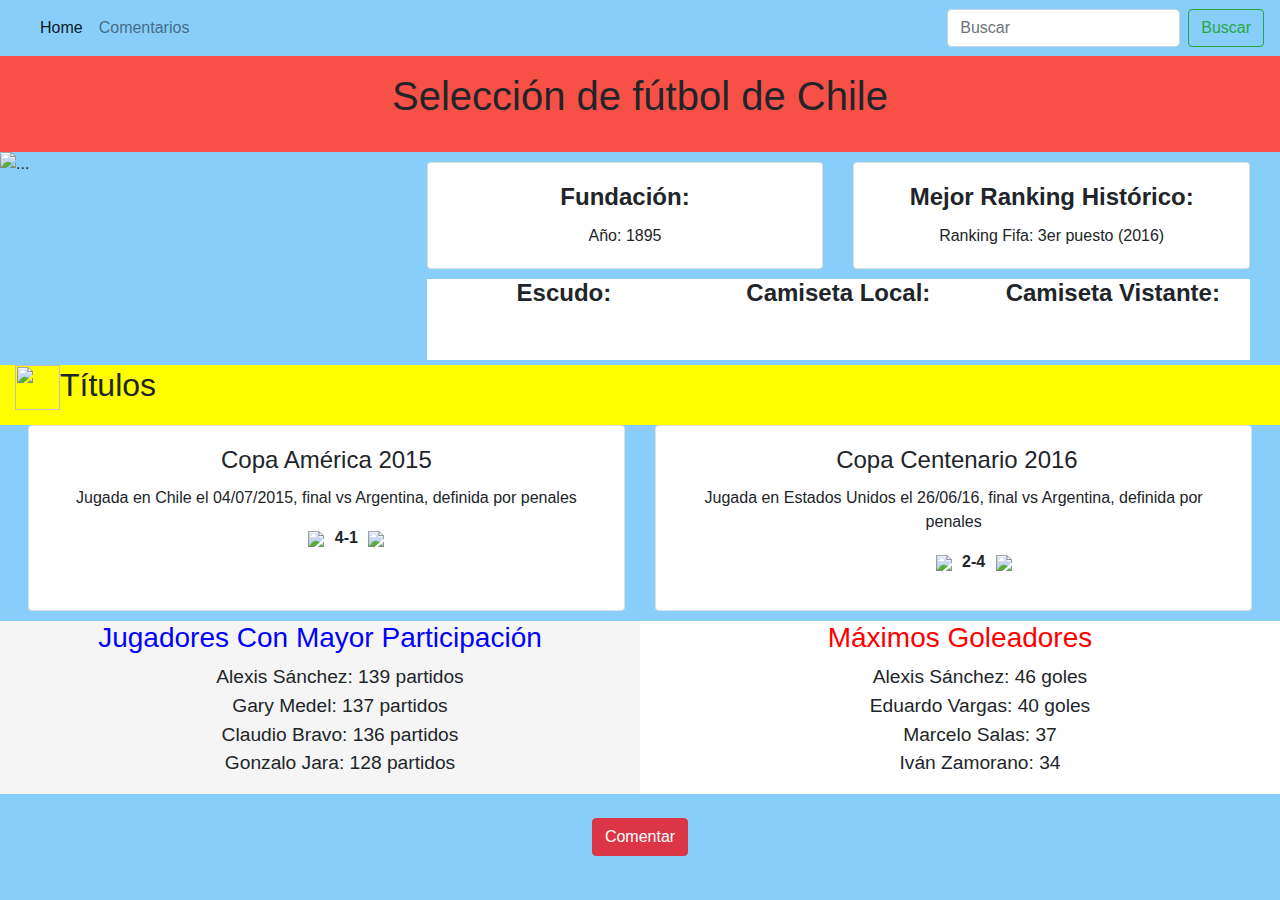
==== commit 6c2be106: "upd" ====
--- a/index.html
+++ b/index.html
@@ -78,7 +78,7 @@
                         </ul>
                     </div>
                     <div id="simbolos" class="col-lg" style="background-color:white">
-                        <h4  class="card-title "><b>Camiseta Local: </b></h4>
+                        <h4 class="card-title "><b>Camiseta Local: </b></h4>
                         <ul id="lista3">
                             <span><img src="https://cdn.fifacm.com/content/media/imgs/fifa21/kits/j0_111459_0.png"
                                     width="150" alt=""></span>
@@ -87,8 +87,8 @@
                     <div id="simbolos" class="col-lg" style="background-color:white">
                         <h4 class="card-title"><b>Camiseta Vistante: </b></h4>
                         <ul id="lista3">
-                            <span><img src="https://cdn.fifacm.com/content/media/imgs/fifa21/kits/j1_111459_0.png" width="150"
-                                    alt=""></span>
+                            <span><img src="https://cdn.fifacm.com/content/media/imgs/fifa21/kits/j1_111459_0.png"
+                                    width="150" alt=""></span>
                         </ul>
                     </div>
                 </div>
@@ -126,15 +126,15 @@
                                     src="https://anfpfotos.cl/img/copacentenario.png" alt=""></span> Copa Centenario
                             2016</h4>
                         <p class="card-text" style="text-align: center;">Jugada en Estados Unidos el 26/06/16, final vs
-                            Argentina, definida por
-                            penales</p>
+                            Argentina, definida por penales</p>
                         <ul id="lista1">
+                            <li><span><img src="https://anfpfotos.cl/clubes/2ca171b719b56623b7f739026416ff19.png"
+                                        width="40"></span></li>
+                            <li><span><b> 2-4</b>
+                                </span></li>
                             <li><Span> <img src="https://anfpfotos.cl/clubes//322762a03d21051fa7b2fa0c962609df.png"
                                         width="40"></span></li>
-                            <li><span><b> 4-1</b>
-                                </span></li>
-                            <li><span><img src="https://anfpfotos.cl/clubes/2ca171b719b56623b7f739026416ff19.png"
-                                        width="40"></span></li>
+
                         </ul>
                     </div>
                 </div>
@@ -172,14 +172,14 @@
             <div data-index="index" id="cajaComentarios">
 
             </div>
-           <div>
-               <div class="col-xs-1-12">
+            <div>
+                <div class="col-xs-1-12">
                     <a name="" id="" class="btn btn-danger" href="comentarios.html" role="button">Comentar</a>
-               </div>
-           </div>
-        </div>
-
-    
+                </div>
+            </div>
+        </div>
+
+
     </div>
 
 
